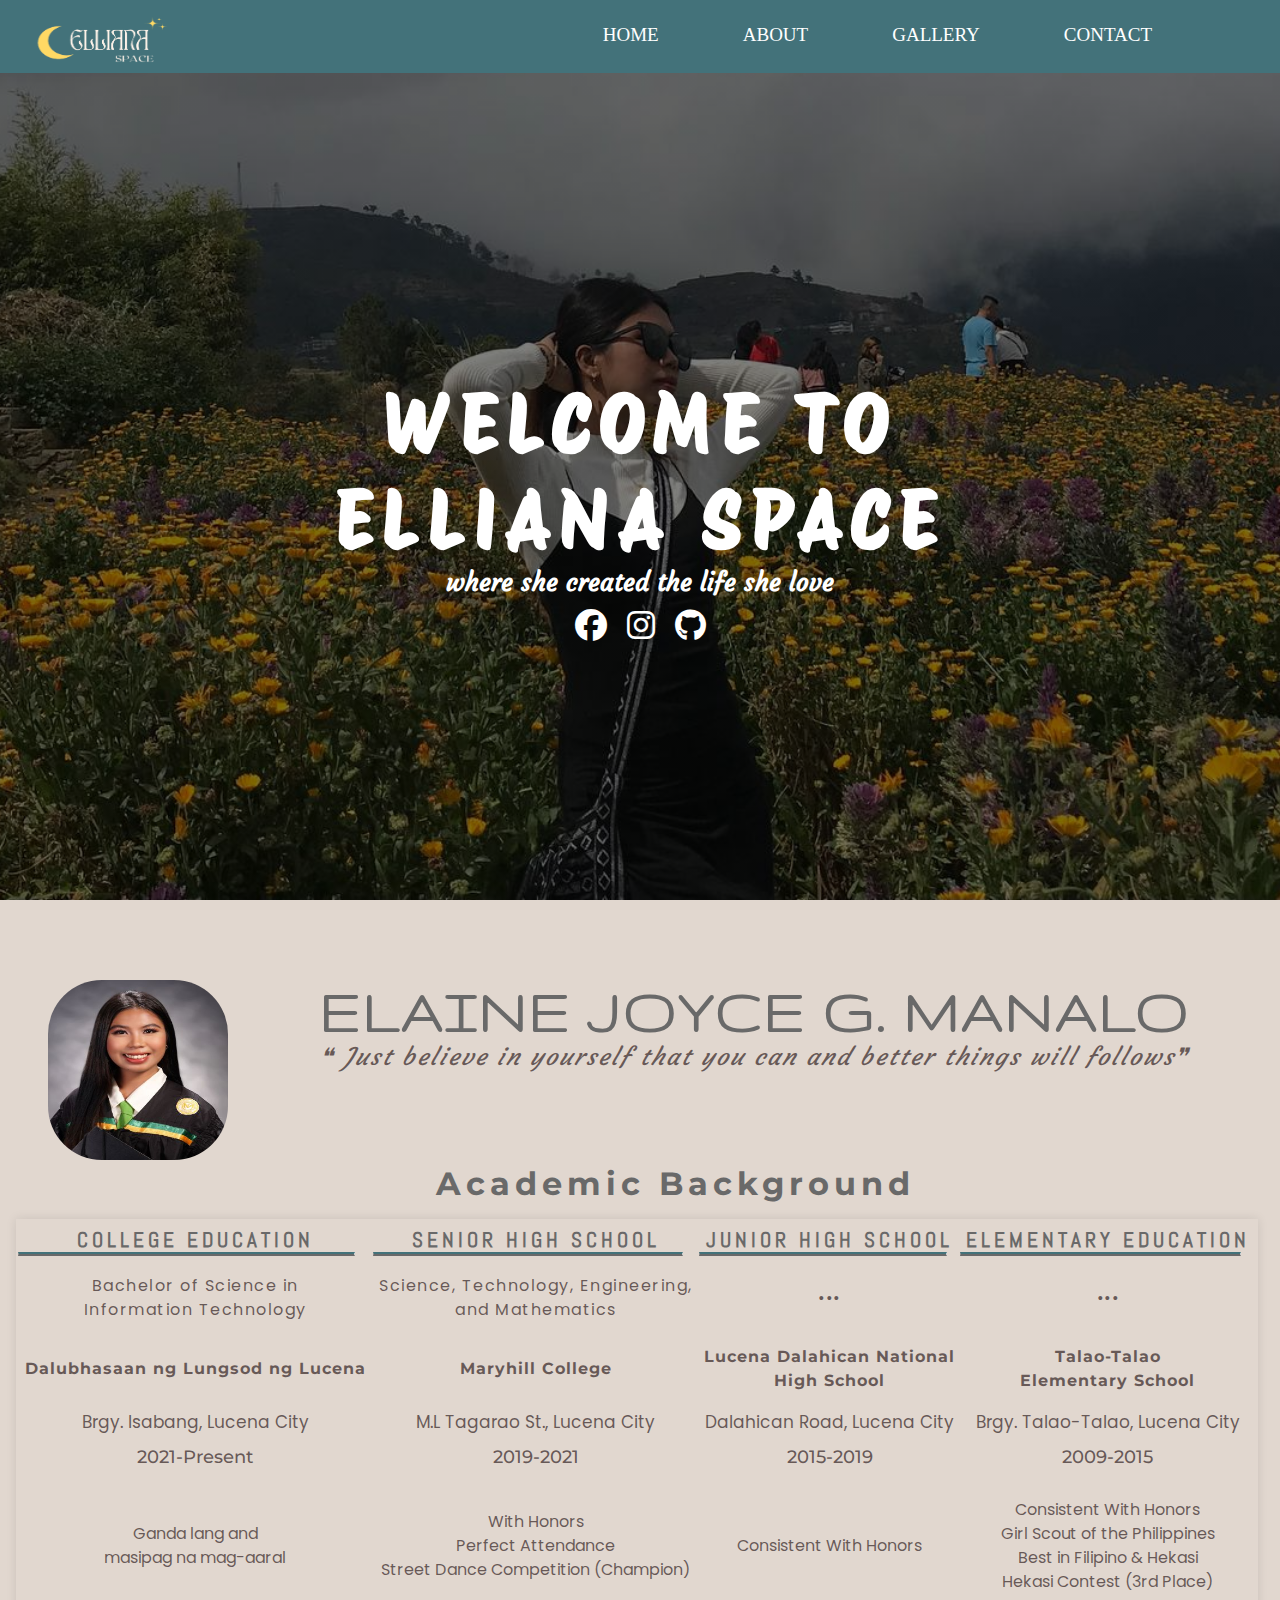
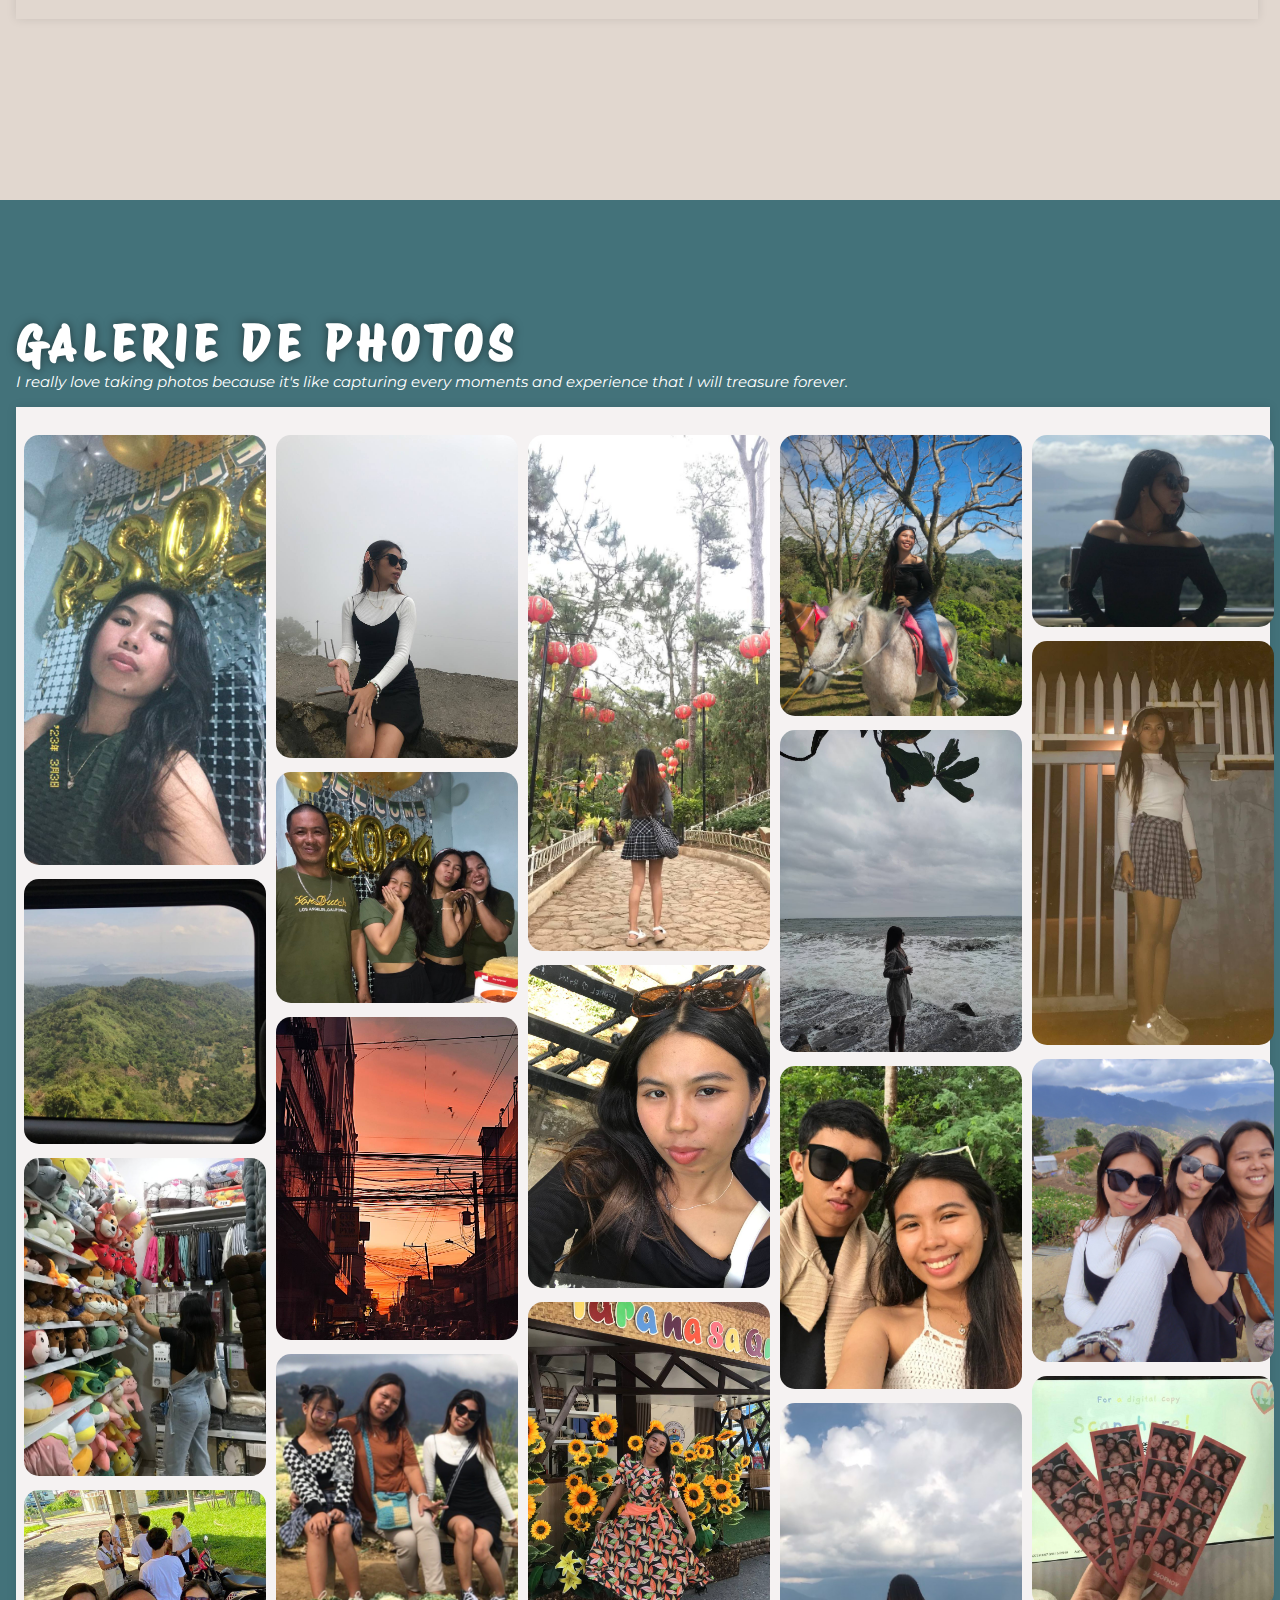
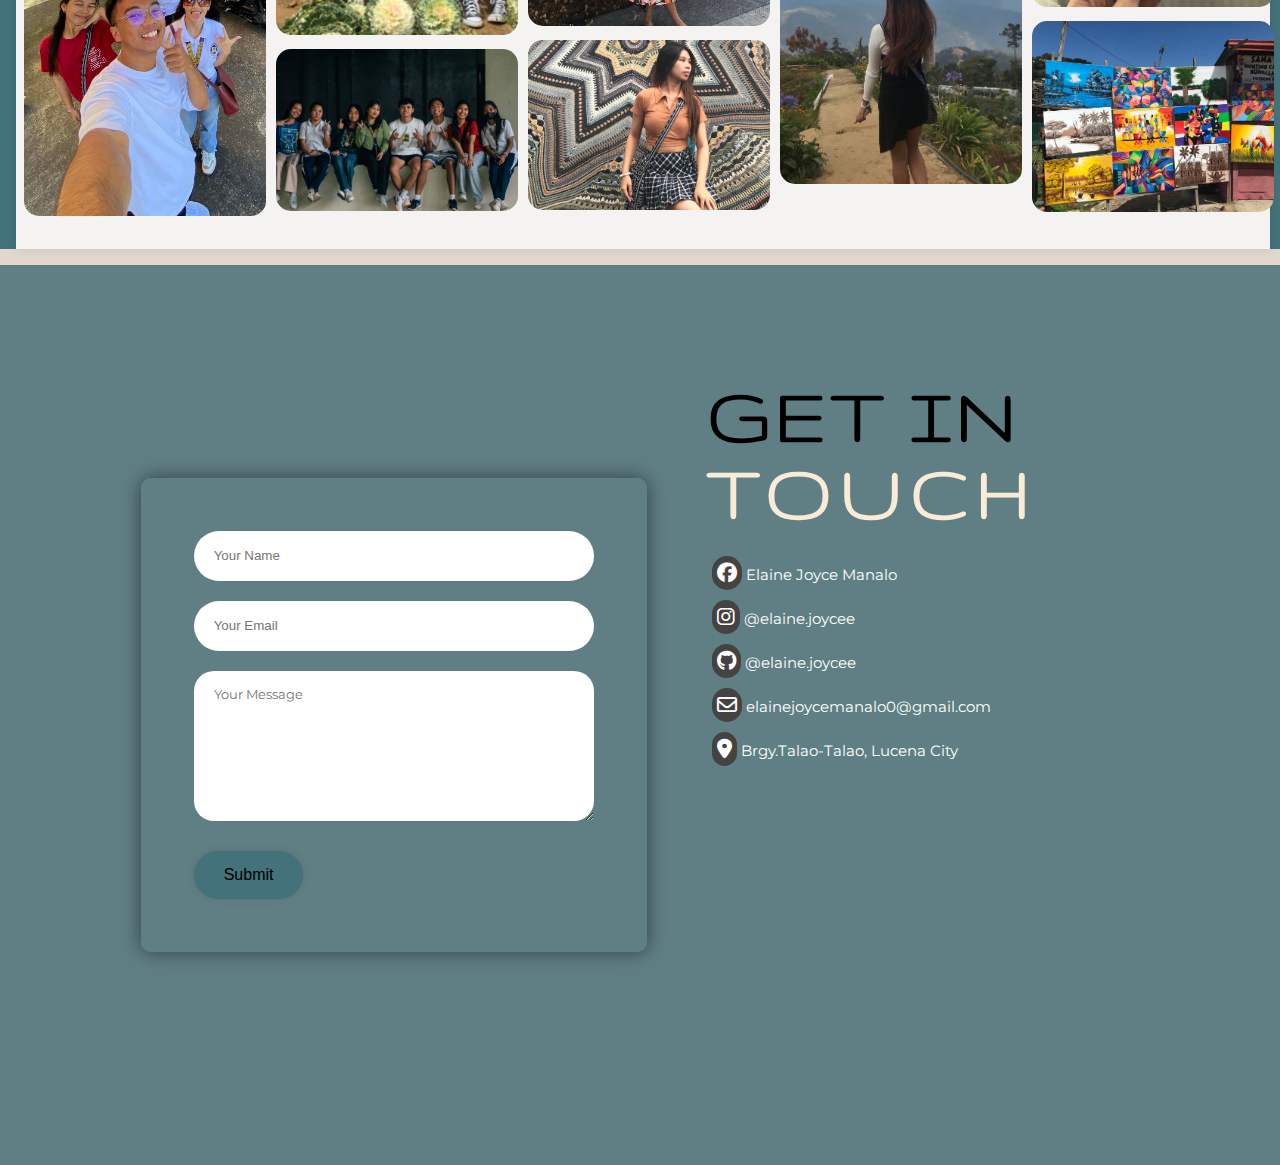
==== about.html @ c3b5496a "Add files via upload" ====
<!DOCTYPE html>
<html lang="en">
<head>
    <meta charset="UTF-8">
    <meta name="viewport" content="width=device-width, initial-scale=1.0">
    <title>ABOUT PAGE</title>
    <link rel="stylesheet" href="about.css">
    <link rel="stylesheet" href="https://fonts.googleapis.com/css?family=Courgette|Gruppo|Montserrat|Abel|Protest Riot|Poppins">
    <link rel="stylesheet" href="https://cdnjs.cloudflare.com/ajax/libs/font-awesome/6.5.1/css/all.min.css">

</head>
<body>
    <section id="hero">
        <div class="navbar">
            <img src="logo.png" alt="logo-header" class="logo">
            <nav>
                <ul>
                    <li><a href="file:///C:/Users/user/Desktop/CODES/ulitan/index2.html">HOME</a></li>
                    <li> <a href="#about">ABOUT</a></li>
                    <li><a href="#gallery">GALLERY</a></li>
                    <li> <a href="#contact">CONTACT</a></li>
                </ul>
            </nav>
        </div>
    
        <div class="hero-text">
            <h1>WELCOME TO ELLIANA SPACE</h1>
            <h3>where she created the life she love</h3>
            <div class="socials">
                <a href="https://www.facebook.com/elainejoyce.manalo.9"><span class="icon"><i class="fa-brands fa-facebook"></i></span></a>
                <a href="https://www.instagram.com/elaine.joycee"><span class="icon"><i class="fa-brands fa-instagram"></i></span></a>
                <a href="https://github.com/ejmanalo"><span class="icon"><i class="fa-brands fa-github"></i></span></a>
            </div>
        </div>
    
    </section>

    <section id="about">
        <div style="width: 20%;float: left; margin-left: 3rem; width: 120px;">
            <img src="grad-pic.jpg" class="about-gradpic">
        </div>

        <div style="width: 75%;float: right; padding-left: -3rem;">
            <span class="name">Elaine Joyce G. Manalo</span> <br>
            <span class="quote">❝ Just believe in yourself that you can and better things will follows❞</span> 
        </div>

        <div class="educ-content">
            <h1 class="headtitle">Academic Background</h1>

            <table class="educ-table">
                <tr class="category">
                  <th>College Education<hr></th>
                  <th>Senior High School<hr></th>
                  <th>Junior High School<hr></th>
                  <th>Elementary Education<hr></th>
                </tr>
                
                <tr class="course">
                  <td>Bachelor of Science in 
                    <br>Information Technology</td>
                  <td>Science, Technology, Engineering, 
                    <br> and Mathematics</td>
                  <td>•••</td>
                  <td>•••</td>
                </tr>
                
                <tr class="school">
                  <td>Dalubhasaan ng Lungsod ng Lucena</td>
                  <td>Maryhill College</td>
                  <td>Lucena Dalahican National 
                        <br>High School</td>
                  <td>Talao-Talao 
                        <br> Elementary School</td>
                </tr>

                <tr class="location">
                  <td>Brgy. Isabang, Lucena City</td>
                  <td>M.L Tagarao St., Lucena City</td>
                  <td>Dalahican Road, Lucena City</td>
                  <td>Brgy. Talao-Talao, Lucena City</td>
                </tr>

                <tr class="year">
                  <td>2021-Present</td>
                  <td>2019-2021</td>
                  <td>2015-2019</td>
                  <td>2009-2015</td>
                </tr>
                
                <tr class="award">
                  <td>Ganda lang and <br>
                    masipag na mag-aaral</td>
                  <td>With Honors<br>
                    Perfect Attendance<br>
                    Street Dance Competition (Champion)</td>
                  <td>Consistent With Honors</td>
                  <td>
                    Consistent With Honors<br>
                    Girl Scout of the Philippines<br>
                    Best in Filipino & Hekasi<br>
                    Hekasi Contest (3rd Place)
                   </td> 
                </tr>
            </table>
        </div>

    </section>

    <!--GALLERY SECTION-->
    
    <section id="gallery">
      <div class="text-gallery">
        <h1>Galerie De Photos</h1>
        <p>I really love taking photos because it's like capturing every moments and experience that I will treasure forever.</p>

      </div>

      <div class="bg-container">
        <div class="container">
          <div class="pix"><img src="24.jpg"></div>
          <div class="pix"><img src="green.jpg"></div>
          <div class="pix"><img src="toy.jpg"></div>
          <div class="pix"><img src="trio.jpg"></div>

          <div class="pix"><img src="fog.jpg"></div>
          <div class="pix"><img src="fam.jpg"></div>
          <div class="pix"><img src="sunset.jpg"></div>
          <div class="pix"><img src="mygirls.jpg"></div>
          <div class="pix"><img src="gwenchana.jpg"></div>

          <div class="pix"><img src="garden.jpg"></div>
          <div class="pix"><img src="selfie.jpg"></div>
          <div class="pix"><img src="ambassadress.jpg"></div>
          <div class="pix"><img src="mandalas.jpg"></div>

          <div class="pix"><img src="horse.jpg"></div>
          <div class="pix"><img src="sea.jpg"></div>
          <div class="pix"><img src="bf.jpg"></div>
          <div class="pix"><img src="escape.jpg"></div>

          <div class="pix"><img src="taal.jpg"></div> 
          <div class="pix"><img src="girly.jpg"></div> 
          <div class="pix"><img src="bester.jpg"></div> 
          <div class="pix"><img src="besties.jpg"></div>  
          <div class="pix"><img src="paintings.jpg"></div>  
        </div>

      </div>
        
    </section>

    <!--CONTACT SECTION-->
    <section id="contact">
      <form action="https://api.web3forms.com/submit" method="POST" class="contact-form">
          <input type="hidden" name="access_key" value="4eaf6e03-933a-4b92-b105-2dfd78a6d3b4">
          <input type="text" name="name" placeholder="Your Name" class="input-contact" required>
          <input type="email" name="email" placeholder="Your Email" class="input-contact" required>
          <textarea name="message" placeholder="Your Message" class="input-contact" required></textarea>
          <button type="submit">Submit</button>
      </form>

      <div class="social-content">
          <h1>Get in <br> <span class="changetext">touch</span></h1>
          <div class="socials-contact">
  
                  <a href="https://www.facebook.com/elainejoyce.manalo.9"><span class="icon-contact"><i class="fa-brands fa-facebook"></i></span> Elaine Joyce Manalo</a>
                  <a href="https://www.instagram.com/elaine.joycee"><span class="icon-contact"><i class="fa-brands fa-instagram"></i></span> @elaine.joycee</a>
                  <a href="https://github.com/ejmanalo"><span class="icon-contact"><i class="fa-brands fa-github"></i></span> @elaine.joycee</a>
                  <a href="https://www.facebook.com/elainejoyce.manalo.9"><span class="icon-contact"><i class="fa-regular fa-envelope"></i></span> elainejoycemanalo0@gmail.com</a>
                  <a href="#"><span class="icon-contact"><i class="fa-sharp fa-solid fa-location-dot"></i></span> Brgy.Talao-Talao, Lucena City</a>
          </div>
      </div>
          

                  
          
          

  </section>
    
</body>
</html>
---- about.css ----
*{
    margin: 0;
    padding: 0;
    box-sizing: border-box;
    text-decoration: none;

  }
body{
    background: #e1d7cf;
    scroll-behavior: smooth;
  }
/*--HOME SECTION // HERO-IMAGE */
#hero{
    width: 100%;
    height: 100vh;
    background: linear-gradient(rgba(0, 0, 0, 0.5), rgba(0, 0, 0, 0.5)),url(hero-img.jpg);
    background-position: center;
    background-repeat: no-repeat;
    background-size: cover;
    position: relative;
  }
/* NAVIGATION BAR */
.navbar{
    display: flex;
    margin-bottom: 100px;
    justify-content: space-between;
    z-index: 100;
    padding-right: 7rem;
    background-color: #43727a;
    position: fixed;
    width: 100%;
    padding-top: 0.5rem;
    
  }
.logo{
    margin: 0.3rem 2rem;
    width: 140px;
    height: 55px;
    padding-top: 0.1rem
  }

nav ul li{
    list-style: none;
    display: inline-block;
    margin-left: 3rem;
    padding: 1rem;
}

nav ul li a{
    text-decoration: none;
    color: #fff;
    font-size: 19px;
}

/*HERO-TEXT*/
.hero-text {
    text-align: center;
    position: absolute;
    top: 40%;
    left: 50%;
    transform: translate(-50%, -50%);
    color: #fff;
    margin-top: 150px;
  
  }
  .hero-text h1{
    font-family: "Protest Riot";
    font-size: 80px;
    letter-spacing: 8px;
  }
  .hero-text h3{
    font-family: "Courgette";
    font-size: 25px;
  }
/* SOCMED-ICONS */
.socials{
    font-size: 2rem;
    display: flex;
    justify-content: center;
    gap: 20px;
    margin-top: 10px;
  }
  .icon{
    color: white;
  }

/* ABOUT SECTION */
#about{
    width: 100%;
    height: 100vh;
    background-color: #e1d7cf;
    padding-top: 5rem;
}    

.about-gradpic{
    width: 180px;
    height: 180px;
    border-radius: 30%;
}

.name{
    font-size: 4em;
    letter-spacing: 2px;
    font-family: "Gruppo";
    font-weight: bolder;
    color: dimgrey;
    text-shadow: 2px;
    padding-top: 10em;
    margin-top: 20%;
    text-transform: uppercase ;
  }

.quote{
    text-indent: 2em;
    font-size: 1.5em;
    font-family: "Courgette";
    font-style: italic;
    color:rgba(70, 54, 54, 0.781);
    letter-spacing: 2px;
}

.educ-content{
    background-color:#e1d7cf;
    width: 100%;
    float: left;
    font-size: 1em;
    text-align: center;
  }

.headtitle{
    font-family: "Montserrat";
    align-items: center;
    margin-left: 70px;
    letter-spacing: 5px;
    color: dimgray;
  }

/* EDUCATIONAL BACKGROUND TABLE */

.educ-table{
    line-height: 1.5rem;
    height: 400px;
    width: 97%;
    padding: 2rem 3rem;
    justify-content: center;
    border: #e1d7cf 2px solid;
    box-shadow: 0 0 10px rgba(0, 0, 0, 0.1);
    border-collapse: collapse;
    margin: 1rem;
  
}

.headtitle{
    font-family: "Montserrat";
    align-items: center;
    margin-left: 70px;
    letter-spacing: 5px;
    color: dimgray;
    padding: -10rem auto 2rem;

  }

  .category{
    font-size: 1.3em;
    font-weight: bold;
    color: dimgrey;
    letter-spacing: 4px;
    text-shadow: 2px;
    text-align: center;
    font-family: "Abel";
    text-transform: uppercase;
  }

  .category hr{
    border-top: #43727a 2px solid;
    border-bottom: dimgrey 2px solid;
    width: 95%;

  }
  
  .course{
    font-size: 16px;
    font-family: "Poppins";
    color: rgba(70, 54, 54, 0.781);
    letter-spacing: 1.5px;    
  }

  .school{
    font-size: 16px;
    font-family:"Montserrat";
    letter-spacing: 1px;
    color: rgba(70, 54, 54, 0.781);
    font-weight: bold;
  }
  
  .location{
    font-family:"Poppins";
    color: rgba(70, 54, 54, 0.781);
    font-size: 17px;
  }
  .year{
    font-size: 18px;
    font-family: "Montserrat";
    font-weight: 500;
    color: rgba(70, 54, 54, 0.781);
    
  }
  .award{
    font-family: "Poppins";
    color: rgba(70, 54, 54, 0.781);
    font-weight: light;
  }
  
  /* GALLERY SECTION */

  
  #gallery{
    width: 100%;
    background: #43727a;
    padding: 0;


  }
 .text-gallery{
    padding-top: 7rem;
    text-align: left;
    margin-left: 1rem;
 }
 .text-gallery h1{
  font-size: 50px;
  letter-spacing: 5px;
  font-family: "Protest Riot";
  color: #fff;
  text-transform: uppercase;
  text-shadow: 0 0 10px rgba(0, 0, 0, 0.5);
 }

 .text-gallery p{
  font-size: 15px;
  font-family: "Montserrat";
  color: #fff;
  font-style: italic;

 }
 .bg-container{
  background: #f5f2f2;
  justify-content: center;
  width: 98%;
  padding: 0.5rem;
  margin: 1rem;
  box-shadow: 0 0 10px rgba(0, 0, 0, 0.1);

 }
  
  .container{
    margin: 20px auto;
    columns: 5;
    column-gap: 10px;
    width: 1250px;
    

  }

  .pix{
    width: 100%;
    margin-bottom: 10px;
    break-inside: avoid;
  }

  .pix img{
    max-width: 100%;
    border-radius: 15px;
  }

  @media (max-width: 1200px)
  {
    .container
    {
      width: calc(100% - 40px);
      columns: 3;
    }
  }
  @media (max-width: 768px)
  {
    .container
    {
      columns: 2;
    }
  }
  @media (max-width: 480px)
  {
    .container
    {
      columns: 1;
    }
  }
  #contact{
    background-color: #607f84;
    height: 100vh;
    display: flex;
    align-items: center;
    position: relative;
    justify-content: space-evenly;


}
.contact-form{
    display: flex;
    flex-direction: column;
    align-items: start;
    gap: 20px;
    margin-left: 5rem;
    border: #607f84 3px solid;
    padding: 50px;
    border-radius: 10px;
    box-shadow: 0 0 20px rgba(0, 0, 0, 0.5)
}

.input-contact{
    width: 400px;
    height: 50px;
    border: none;
    outline: none;
    padding-left: 20px;
    border-radius: 50px;

}

.contact-form textarea{
    height: 150px;
    padding-top: 15px;
    border-radius: 20px;
    font-family: "Montserrat";
}
.input-contact:focus{
    border: #e7dcaa 2px solid;
}
.contact-form::placeholder{
    color: #a9a9a9;
    font-size: 50px;
    font-family: "Montserrat";
    letter-spacing: 2px;
}
.contact-form button{
    display: flex;
    justify-content: center;
    padding: 15px 30px;
    font-size: 16px;
    gap: 10px;
    border: none;
    border-radius: 50px;
    cursor: pointer;
    box-shadow: 0 0 10px rgba(0, 0, 0, 0.1);
    -webkit-transition-duration: 0.3s;
    transition-duration: 0.3s;
    background: #43727a;
    margin-top: 10px;
}
.contact-form button:hover{
    box-shadow: 0 0 10px rgba(0, 0, 0, 0.1);
    border: #43727a 2px solid;
    background: transparent;
}
.social-content{
    width: 40%;
    height: 75%;
   
}
.social-content h1{
    margin-bottom: 30px;
    font-size: 80px;
    text-transform: uppercase;
    font-family: "Gruppo";
    letter-spacing: 5px;
}
.changetext{
    letter-spacing: 8px;
    color: antiquewhite;
  
}
.socials-contact{
    display: flex;
    flex-direction: column;
    gap: 20px;
    font-size: 2rem;
}
.socials-contact a{
    text-decoration: none;
    font-family: "Montserrat";
    font-size: 15px;
    color: #fff;
    margin-left: 5px;
}
.icon-contact{
    color: white;
    text-align: center;
    border-radius: 50px;
    padding: 5px;
    background: #454242;
    font-size: 20px;

}

footer{
  background-color: #43727a;
  font-family: "Poppins";
  color: #e7dcaa;
  display: flex;
  flex-direction: column;
  justify-content: center;
  align-items: center;
  padding: 2rem 0;
  letter-spacing: 3px;
}
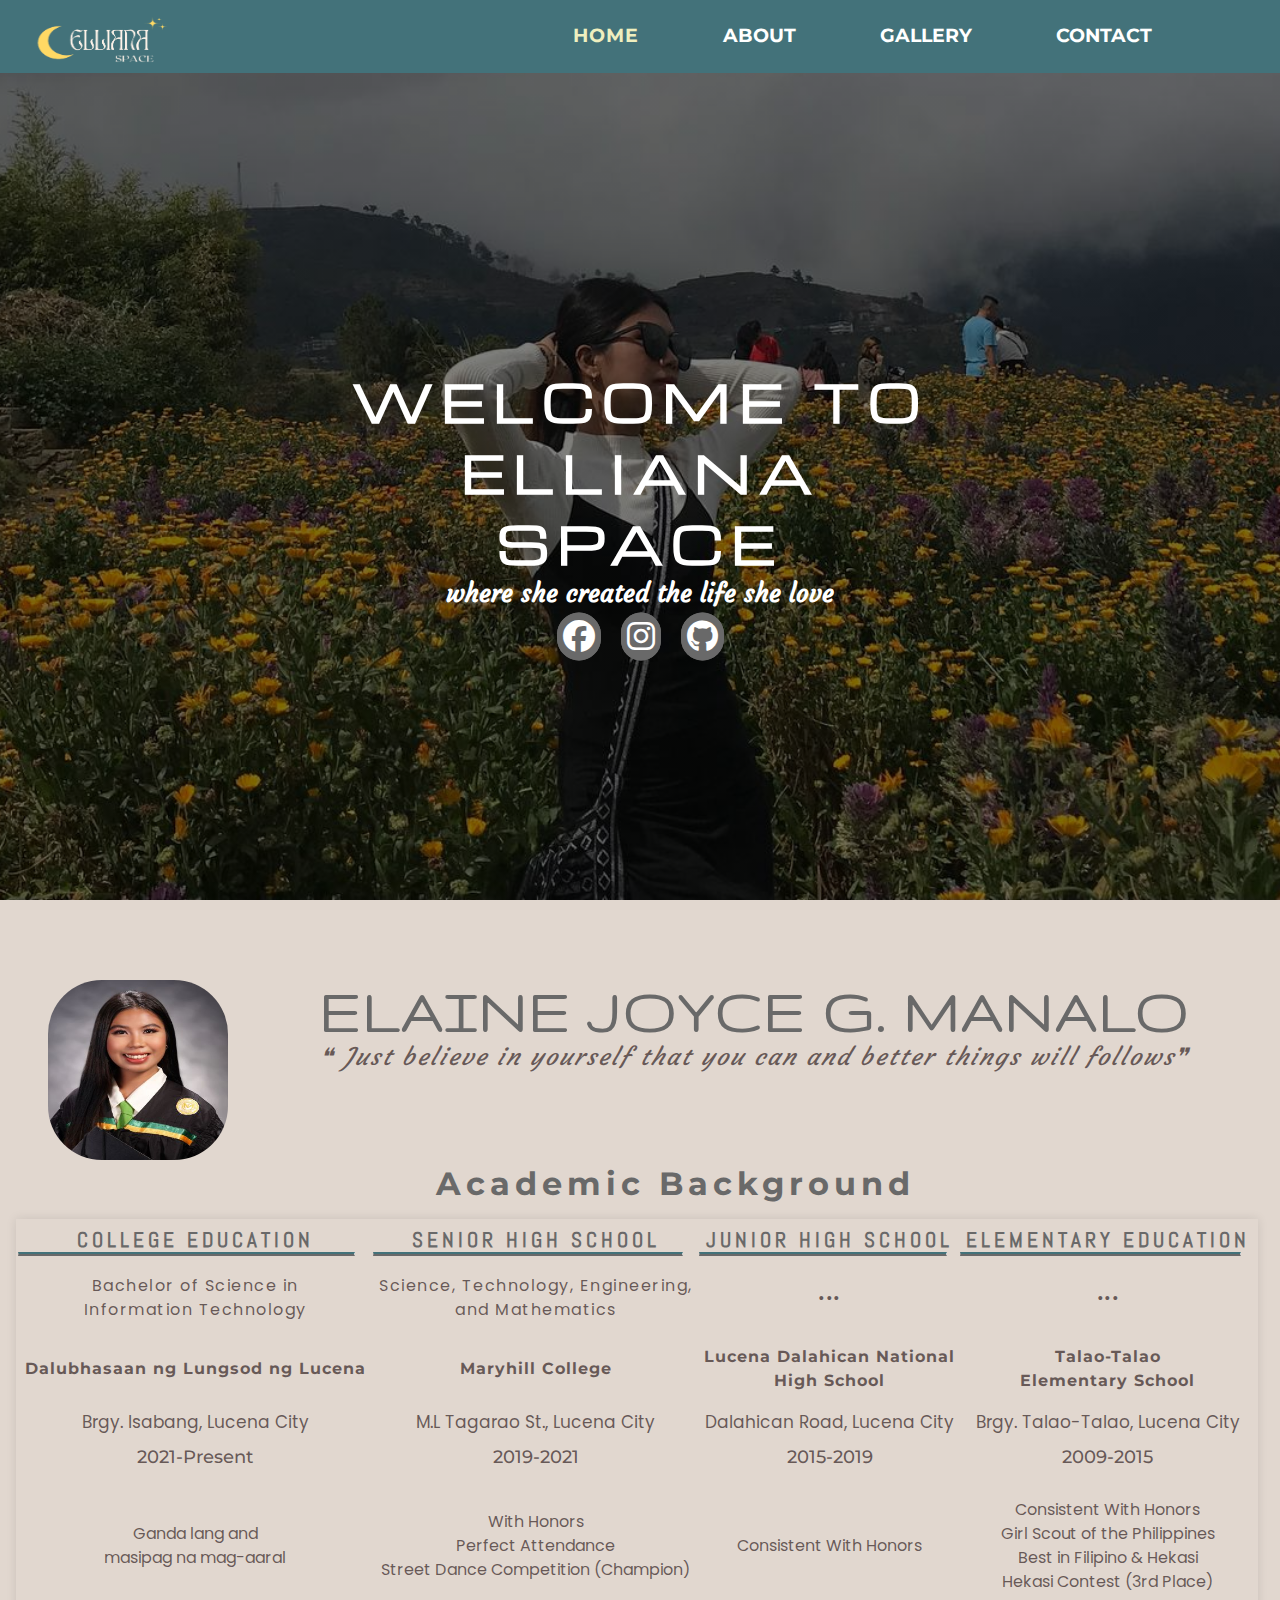
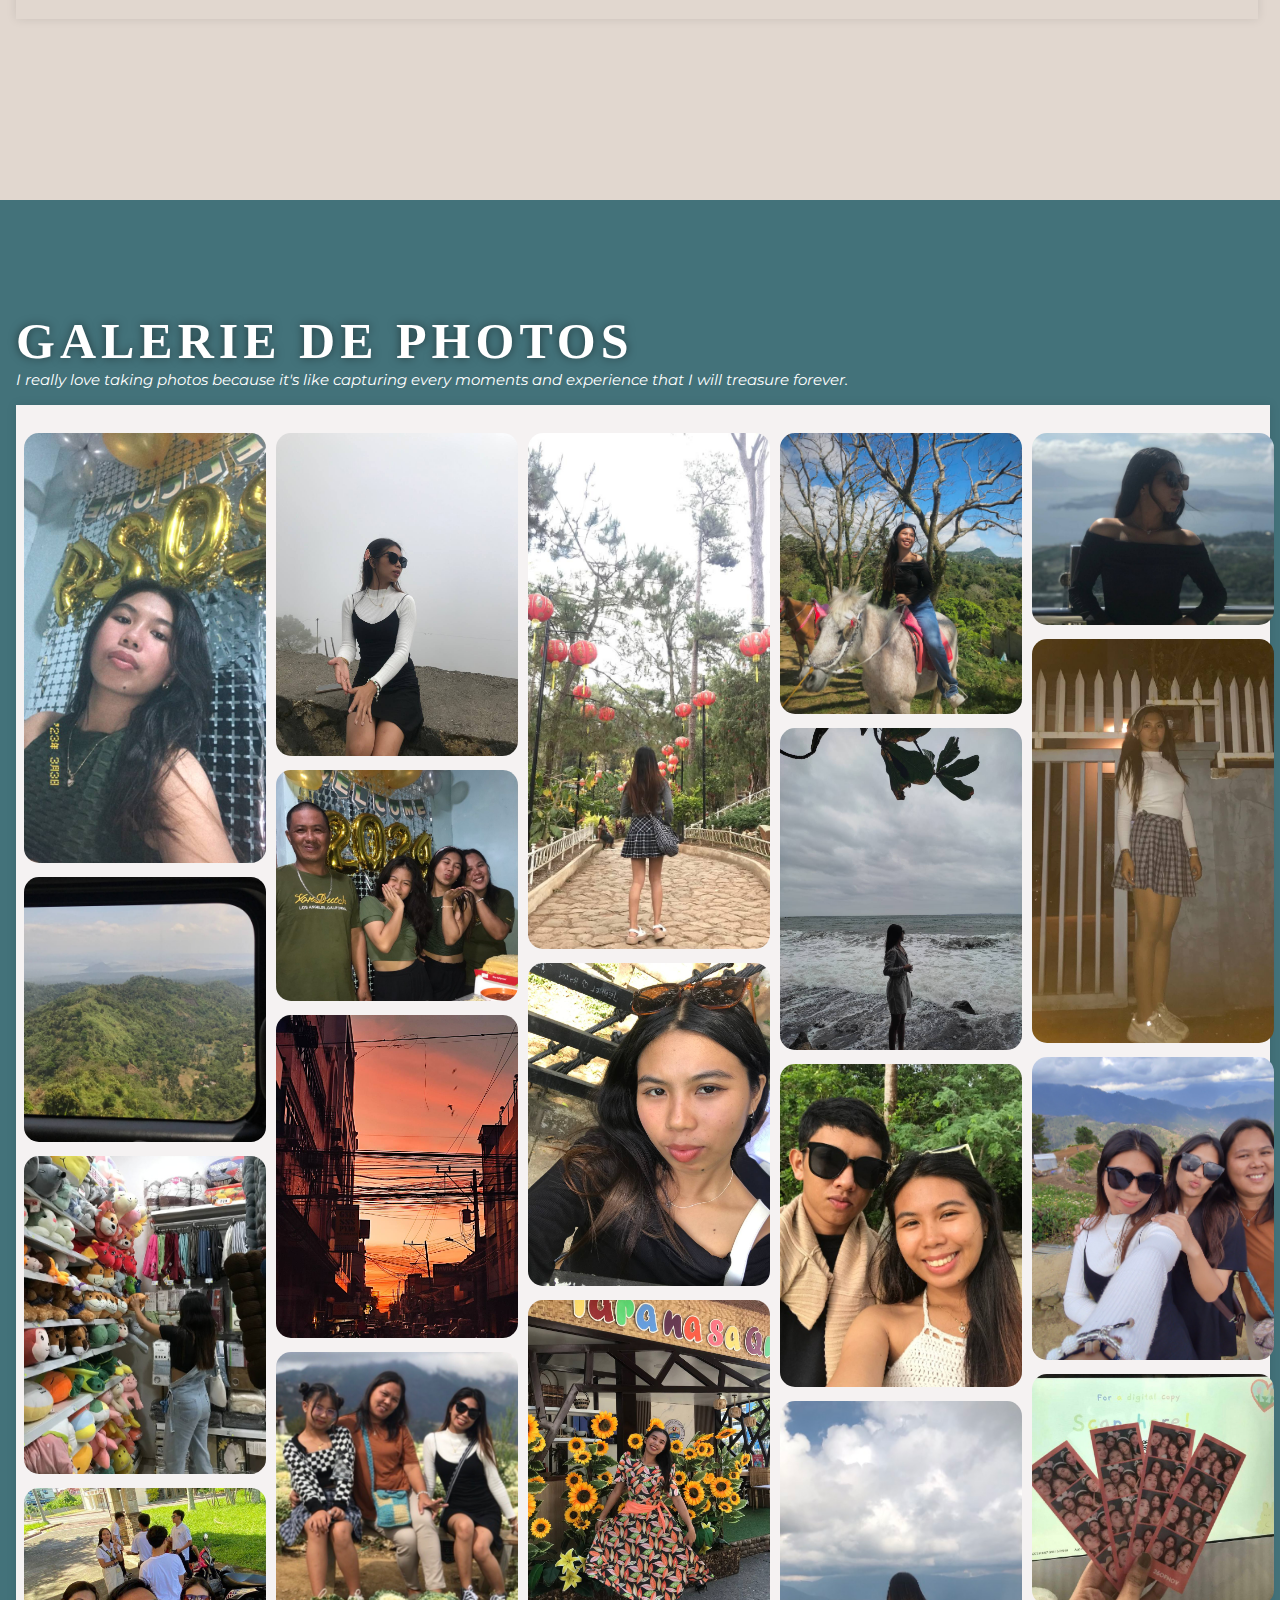
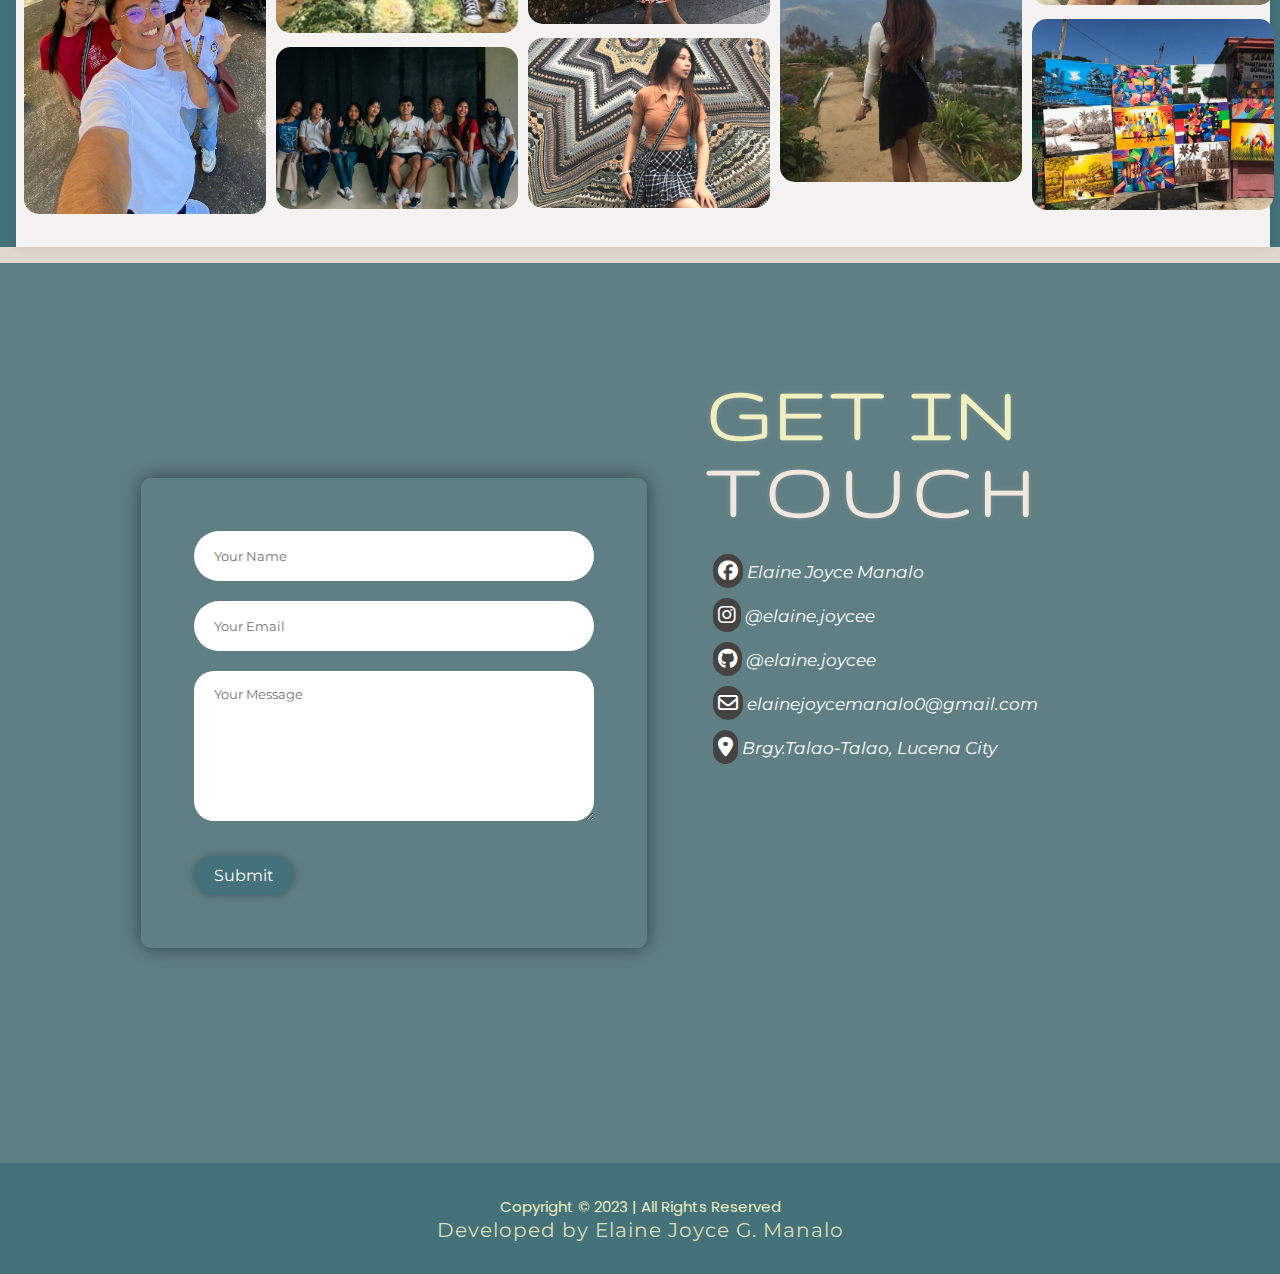
==== commit acc8c9b0: "Add files via upload" ====
--- a/about.html
+++ b/about.html
@@ -5,7 +5,7 @@
     <meta name="viewport" content="width=device-width, initial-scale=1.0">
     <title>ABOUT PAGE</title>
     <link rel="stylesheet" href="about.css">
-    <link rel="stylesheet" href="https://fonts.googleapis.com/css?family=Courgette|Gruppo|Montserrat|Abel|Protest Riot|Poppins">
+    <link rel="stylesheet" href="https://fonts.googleapis.com/css?family=Courgette|Gruppo|Montserrat|Abel|Michroma|Poppins">
     <link rel="stylesheet" href="https://cdnjs.cloudflare.com/ajax/libs/font-awesome/6.5.1/css/all.min.css">
 
 </head>
@@ -15,7 +15,7 @@
             <img src="logo.png" alt="logo-header" class="logo">
             <nav>
                 <ul>
-                    <li><a href="file:///C:/Users/user/Desktop/CODES/ulitan/index2.html">HOME</a></li>
+                    <li><a href="index.html" class="active">HOME</a></li>
                     <li> <a href="#about">ABOUT</a></li>
                     <li><a href="#gallery">GALLERY</a></li>
                     <li> <a href="#contact">CONTACT</a></li>
@@ -171,13 +171,17 @@
                   <a href="#"><span class="icon-contact"><i class="fa-sharp fa-solid fa-location-dot"></i></span> Brgy.Talao-Talao, Lucena City</a>
           </div>
       </div>
-          
-
-                  
-          
-          
 
   </section>
+
+  <!--FOOTER SECTION-->
+
+  <footer>
+    <p class="copyright">Copyright © 2023 | All Rights Reserved</p>
+    <p class="developer">
+        Developed by Elaine Joyce G. Manalo
+    </p>
+</footer>
     
 </body>
 </html>--- a/about.css
+++ b/about.css
@@ -36,7 +36,8 @@
     margin: 0.3rem 2rem;
     width: 140px;
     height: 55px;
-    padding-top: 0.1rem
+    padding-top: 0.1rem;
+    
   }
 
 nav ul li{
@@ -50,7 +51,16 @@
     text-decoration: none;
     color: #fff;
     font-size: 19px;
-}
+    font-family: "Montserrat";
+    font-weight: bold;
+    transition: 0.5s ease-out;
+}
+nav ul li a:hover, 
+nav ul li a.active{
+    color: rgb(239, 239, 191);
+    letter-spacing: 1px;
+}
+
 
 /*HERO-TEXT*/
 .hero-text {
@@ -64,8 +74,8 @@
   
   }
   .hero-text h1{
-    font-family: "Protest Riot";
-    font-size: 80px;
+    font-family: "Michroma";
+    font-size: 50px;
     letter-spacing: 8px;
   }
   .hero-text h3{
@@ -80,8 +90,21 @@
     gap: 20px;
     margin-top: 10px;
   }
+
+  
   .icon{
     color: white;
+    background: dimgray;
+    border: dimgray 1px solid;
+    padding: 5px;
+    border-radius: 50px;
+    transition: 1s;
+  
+  }
+
+  .icon:hover{
+    box-shadow: 0 0 10px rgba(0, 0, 0, 0.5);
+    border: #fff 2px solid
   }
 
 /* ABOUT SECTION */
@@ -294,6 +317,8 @@
       columns: 1;
     }
   }
+
+  /* CONTACT SECTION */
   #contact{
     background-color: #607f84;
     height: 100vh;
@@ -313,7 +338,8 @@
     border: #607f84 3px solid;
     padding: 50px;
     border-radius: 10px;
-    box-shadow: 0 0 20px rgba(0, 0, 0, 0.5)
+    box-shadow: 0 0 20px rgba(0, 0, 0, 0.5);
+
 }
 
 .input-contact{
@@ -323,6 +349,7 @@
     outline: none;
     padding-left: 20px;
     border-radius: 50px;
+    font-family: "Montserrat";
 
 }
 
@@ -330,36 +357,35 @@
     height: 150px;
     padding-top: 15px;
     border-radius: 20px;
-    font-family: "Montserrat";
 }
 .input-contact:focus{
-    border: #e7dcaa 2px solid;
+    border: #b9b7b7 2px solid;
 }
 .contact-form::placeholder{
     color: #a9a9a9;
     font-size: 50px;
-    font-family: "Montserrat";
-    letter-spacing: 2px;
 }
 .contact-form button{
     display: flex;
-    justify-content: center;
-    padding: 15px 30px;
+    padding: 10px 20px;
     font-size: 16px;
     gap: 10px;
     border: none;
     border-radius: 50px;
     cursor: pointer;
-    box-shadow: 0 0 10px rgba(0, 0, 0, 0.1);
+    box-shadow: 0 0 10px rgba(0, 0, 0, 0.3);
     -webkit-transition-duration: 0.3s;
     transition-duration: 0.3s;
     background: #43727a;
-    margin-top: 10px;
+    margin-top: 15px;
+    color: #fff;
+    font-family: "Montserrat";
 }
 .contact-form button:hover{
-    box-shadow: 0 0 10px rgba(0, 0, 0, 0.1);
-    border: #43727a 2px solid;
+    box-shadow: 0 0 10px rgba(0, 0, 0, 0.2);
+    border: #fff 2px solid;
     background: transparent;
+    letter-spacing: 3px;
 }
 .social-content{
     width: 40%;
@@ -372,11 +398,12 @@
     text-transform: uppercase;
     font-family: "Gruppo";
     letter-spacing: 5px;
+    color: rgb(239, 239, 191);
+    text-shadow: 0 0 5px rgba(230, 211, 211, 0.2);
 }
 .changetext{
-    letter-spacing: 8px;
-    color: antiquewhite;
-  
+    letter-spacing: 9px;
+    color: rgb(241, 232, 221);
 }
 .socials-contact{
     display: flex;
@@ -387,28 +414,59 @@
 .socials-contact a{
     text-decoration: none;
     font-family: "Montserrat";
-    font-size: 15px;
+    font-size: 17px;
     color: #fff;
-    margin-left: 5px;
-}
+    margin-left: 6px;
+    justify-content: center;
+    align-items: center;
+    position: relative;
+    font-style: italic;
+    transition: 0.5s ease-out;
+}
+.socials-contact a:hover{
+    color: rgb(239, 239, 191);
+    text-shadow: 0 0 10px rgba(0, 0, 0, 0.2);
+    letter-spacing: 1px;
+}
+
 .icon-contact{
-    color: white;
-    text-align: center;
+    color: none;
     border-radius: 50px;
     padding: 5px;
     background: #454242;
     font-size: 20px;
-
-}
+    justify-content: center;
+    align-items: center;
+
+}
+
+
+@media (max-width: 800px){
+    .input-contact{
+        width: 80vw;
+    }
+    
+}
+
 
 footer{
   background-color: #43727a;
-  font-family: "Poppins";
-  color: #e7dcaa;
   display: flex;
   flex-direction: column;
   justify-content: center;
   align-items: center;
   padding: 2rem 0;
-  letter-spacing: 3px;
-}
+  }
+
+.copyright{
+  font-size: 15px;
+  font-family: "Poppins";
+  color: rgb(239, 239, 191);
+
+}
+.developer{
+  letter-spacing: 1px;
+  font-size: 20px;
+  font-family: "Montserrat";
+  color: rgb(221, 221, 180);
+}
